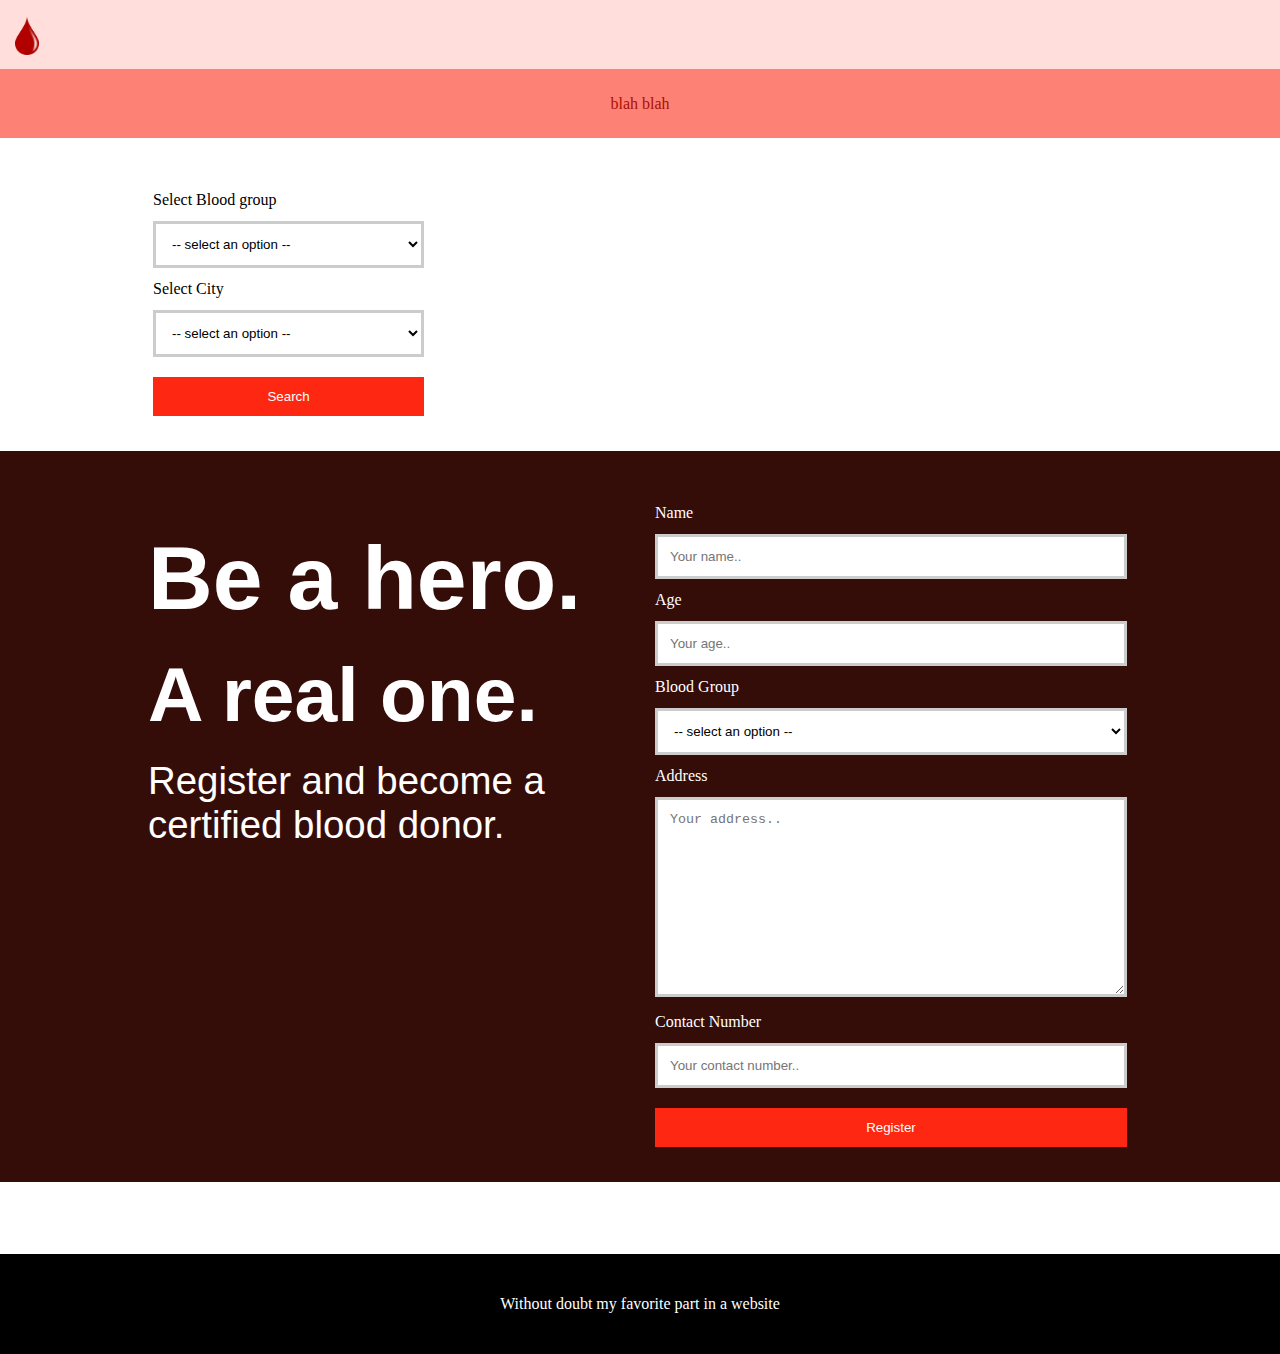
==== index.html @ 98130be1 "results now displayed same page (no css yet)" ====
<!DOCTYPE html>
<html>
    <head>
        <title>Blood | India</title>
        <meta charset="UTF-8">    
        <meta name="viewport" content="width=device-width, initial-scale=1" />
        <meta name="description" content="">
        <meta name="keywords" content="blood,india,bloodgroup,donate,donateblood">

        <script>
            function framesize() {
                document.getElementById('search-results').style.height = "400px";
            }

        </script>

        <!-- Main style sheet file -->
        <link rel="stylesheet" type="text/css" href="style.css">
    </head>

    <body>
        <section id="header">
            <div class="logo">
                <img src="pics/blood.png" alt="" height="100%">
            </div>
        </section>

        <section id="slideshow">
            blah blah 
        </section>

        <section id="search">
            <div class="container">
                <div class="row">
                    <div class="col-30">
                        <form action="pimpom.html" onsubmit="framesize();" target="search-results">
                            <label for="bgroup">Select Blood group</label>
                            <select name="bgroup" id="bgroup" required>
                                <option disabled selected value> -- select an option -- </option>
                                <option value="A+">A+</option>
                                <option value="A-">A-</option>
                                <option value="B+">B+</option>
                                <option value="B-">B-</option>
                                <option value="O+">O+</option>
                                <option value="O-">O-</option>
                                <option value="AB+">AB+</option>
                                <option value="AB-">AB-</option>
                            </select>
                
                            <label for="city">Select City</label>
                            <select name="city" id="city" required>
                                <option disabled selected value> -- select an option -- </option>
                                <option value="hyderabad">Hyderabad</option>
                            </select>

                            <input type="submit" value="Search">

                        </form>
                    </div>

                    <div class="col-70">
                        <iframe id="search-results" name="search-results" src="" frameborder="0" width="100%" height="0"> 
                        </iframe>
                    </div>
                </div>
            </div>
        </section>

        <section id="register">
            <div class="container">
                <div class="row">

                    <div class="col-50" style="color: white; padding: 50px 10px;">
                        <h1>Be a hero.</h1>
                        <h3>A real one.</h3>
                        <h5>Register and become a <br>certified blood donor.</h5>

                    </div>

                    <div class="col-50">
                        <form action="reg.php" style="color: white;">
                            <label for="dname">Name</label>
                            <input type="text" id="dname" name="firstname" placeholder="Your name.." required>

                            <label for="age">Age</label>
                            <input type="text" id="age" name="age" placeholder="Your age.." required>

                            <label for="bl_group">Blood Group</label>
                            <select name="bl_group" id="bl_group" required>
                                <option disabled selected value> -- select an option -- </option>
                                <option value="A+">A+</option>
                                <option value="A-">A-</option>
                                <option value="B+">B+</option>
                                <option value="B-">B-</option>
                                <option value="O+">O+</option>
                                <option value="O-">O-</option>
                                <option value="AB+">AB+</option>
                                <option value="AB-">AB-</option>
                            </select>

                            <label for="addr">Address</label>
                            <textarea name="address" id="addr" placeholder="Your address.." style="height: 200px;" required></textarea>

                            <label for="phno">Contact Number</label>
                            <input type="text" id="phno" name="cnct_num" placeholder="Your contact number.." required>

                            <input type="submit" value="Register">

                        </form>

                    </div>

                </div>
            </div>

        </section>

        <br><br><br><br>


        <section id="footer">
            Without doubt my favorite part in a website 
        </section>

    </body>
</html>
---- style.css ----
* {
    margin: 0;
    padding : 0;
    box-sizing: border-box;
}

h1, h2, h3, h4, h5, h6 {
    margin: 0 0 20px 0;
}

form {
    padding : 10px;
}

#header {
    background-color: #ffdedb;
    height : 69px;
    width : 100%;
    margin : 0;
    vertical-align: middle;
    line-height: 69px;
}

#header .logo {
    height: 69px;
    width : 69px;
    padding : 15px;
}

#slideshow {
    background-color: #fe8176;
    color : #a70f01;
    height : 69px;
    width : 100%;
    text-align: center;
    vertical-align: middle;
    line-height: 69px;
}

#footer {
    background-color: black;
    color: white;
    height: 100px;
    width: 100%;
    text-align: center;
    vertical-align: middle;
    line-height: 100px;
}

#search {
    background-color: white;
    /* height: 70vh; */
    width: 100%;

    padding: 10px 10%;
}

#register {
    background-color: #340d09;
    /* height: 70vh; */
    width: 100%;

    padding: 10px 10%;
}

#register h1 {
    font-size: 7vw;
    font-family: Arial, Helvetica, sans-serif;
}

#register h3 {
    font-size: 6vw;
    font-family: Arial, Helvetica, sans-serif;
}

#register h5 {
    font-size: 3vw;
    font-weight: 100;
    font-family: Arial, Helvetica, sans-serif;
}

@media screen and (max-width: 600px) {
    #register h1 {
        font-size: 14vw;
    }

    #register h3 {
        font-size: 12vw;
    }

    #register h5 { 
        font-size: 6vw;
    }
  }


/* containers and columns */

.container {
    padding: 10px;
}

.row:after {
    content: "";
    display: table;
    clear: both;
}

.col-30 {
    float: left;
    width: 30%;
    margin-top: 6px;
    padding: 5px;
}

.col-50 {
    float: left;
    width: 50%;
    margin-top: 6px;
    padding : 5px;
}

.col-70 {
    float: left;
    width: 70%;
    margin-top: 6px;
    padding : 5px;
}

@media screen and (max-width: 600px) {
    .col-30, .col-50, .col-70, input[type=submit] {
      width: 100%;
      margin-top: 0;
    }
  }

/* form tags */

input[type=text], select, textarea {
    width : 100%;
    padding : 12px;
    background-color: white;
    outline: none;  /* to remove that default border */
    border: 3px solid #ccc;
    resize: vertical;
    -webkit-transition: 0.5s;
    transition: 0.5s;
}

input[type=text]:focus {
    border: 3px solid #fe7186;
}

textarea:focus {
    border: 3px solid #fe7186;
}

select:focus {
    border: 3px solid #fe7186;
}

label {
    padding: 12px 12px 12px 0;
    display: inline-block;
}
  
input[type=submit] {
    background-color: #fe2712;
    color: white;
    width : 100%;
    padding: 12px 20px;
    border: none;
    margin-top: 20px;
    cursor: pointer;
}

input[type=submit]:hover {
    background-color: #a70f01;
}
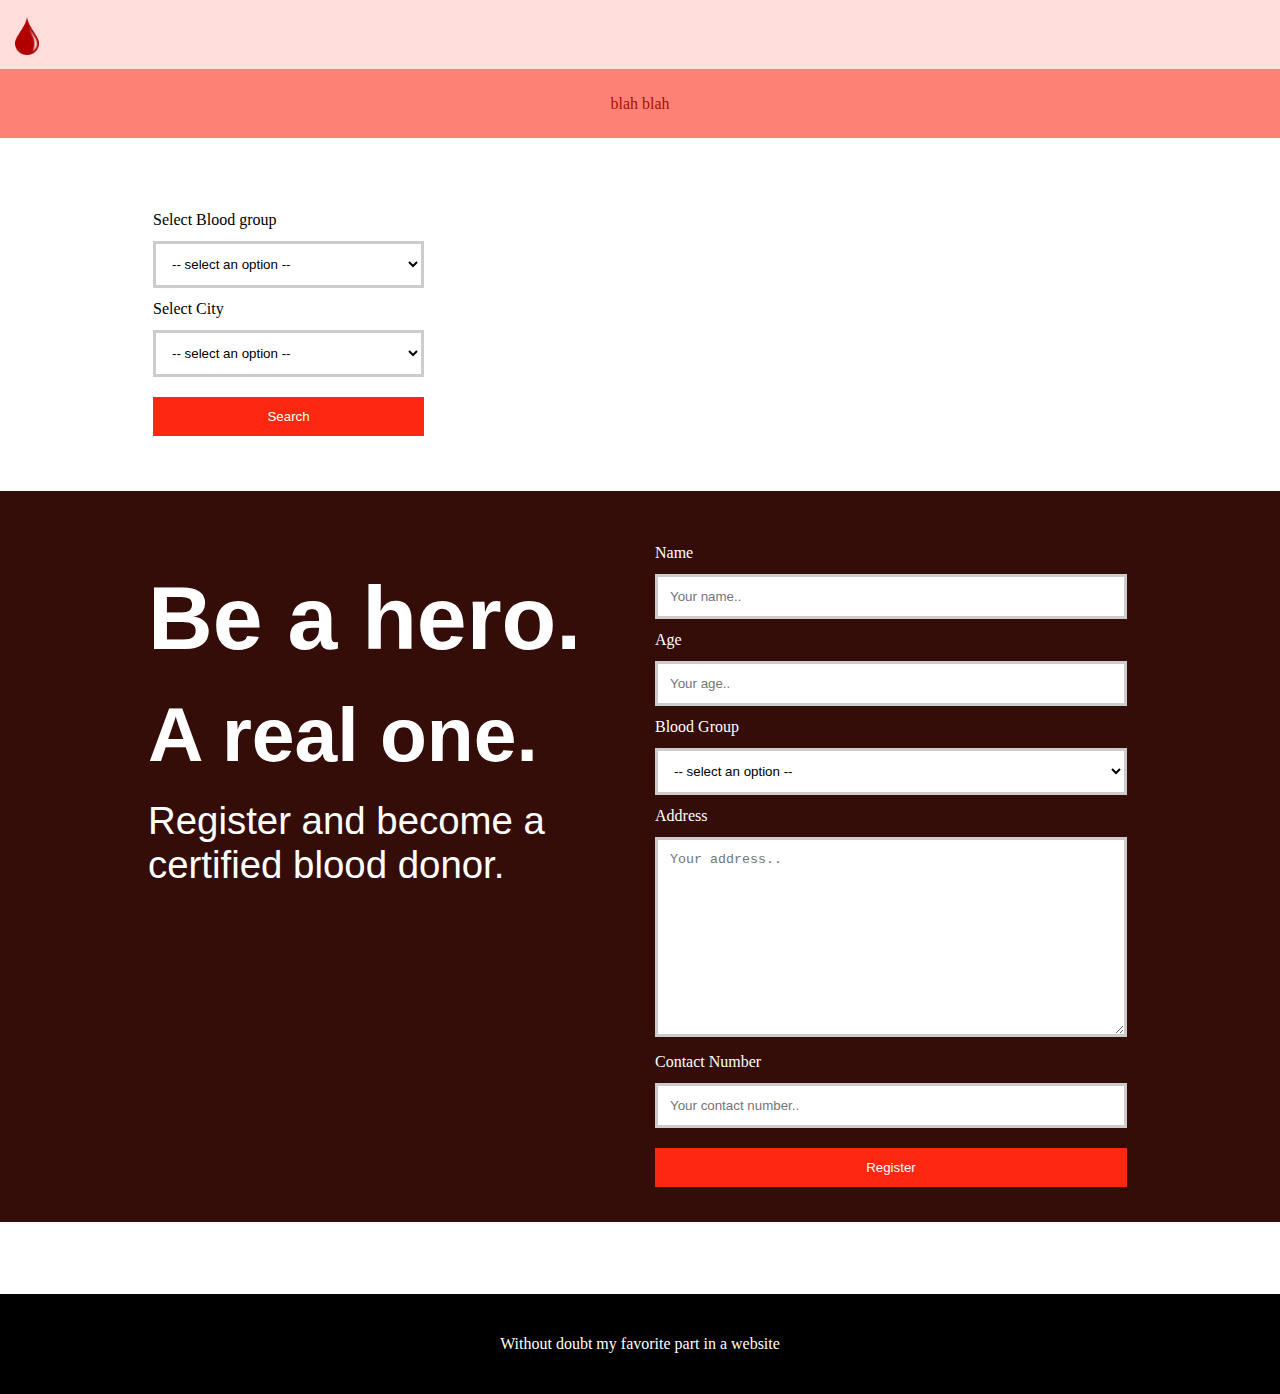
==== commit f24c294a: "table styled <3" ====
--- a/index.html
+++ b/index.html
@@ -7,12 +7,8 @@
         <meta name="description" content="">
         <meta name="keywords" content="blood,india,bloodgroup,donate,donateblood">
 
-        <script>
-            function framesize() {
-                document.getElementById('search-results').style.height = "400px";
-            }
-
-        </script>
+        <!-- Main script file -->
+        <script src="script.js"></script>
 
         <!-- Main style sheet file -->
         <link rel="stylesheet" type="text/css" href="style.css">
@@ -31,7 +27,7 @@
 
         <section id="search">
             <div class="container">
-                <div class="row">
+                <div class="row" style="padding-top: 20px; padding-bottom: 20px; ">
                     <div class="col-30">
                         <form action="pimpom.html" onsubmit="framesize();" target="search-results">
                             <label for="bgroup">Select Blood group</label>
--- a/style.css
+++ b/style.css
@@ -10,6 +10,45 @@
 
 form {
     padding : 10px;
+}
+
+table, tr, th, td {
+    border-collapse: collapse;
+    border-bottom: 1px solid #ddd;
+}
+
+table {
+    width: 90%;
+    margin-left: 5%;
+    margin-right: 5%;
+}
+
+@media screen and (max-width: 600px) {
+    table {
+        width: 100%;
+        margin: 0;
+    }
+}
+
+tr, th, td {
+    text-align: center;
+    padding: 10px;
+}
+
+tr:nth-child(odd) {
+    background-color: #f2f2f2;
+}
+
+tr:hover {
+    background-color: #f5f5f5;
+}
+
+th {
+    /* background-color: #800000; */
+    background-color: rgb(115, 190, 255);
+    /* color: #333; */
+    color: white;
+    padding: 15px;
 }
 
 #header {
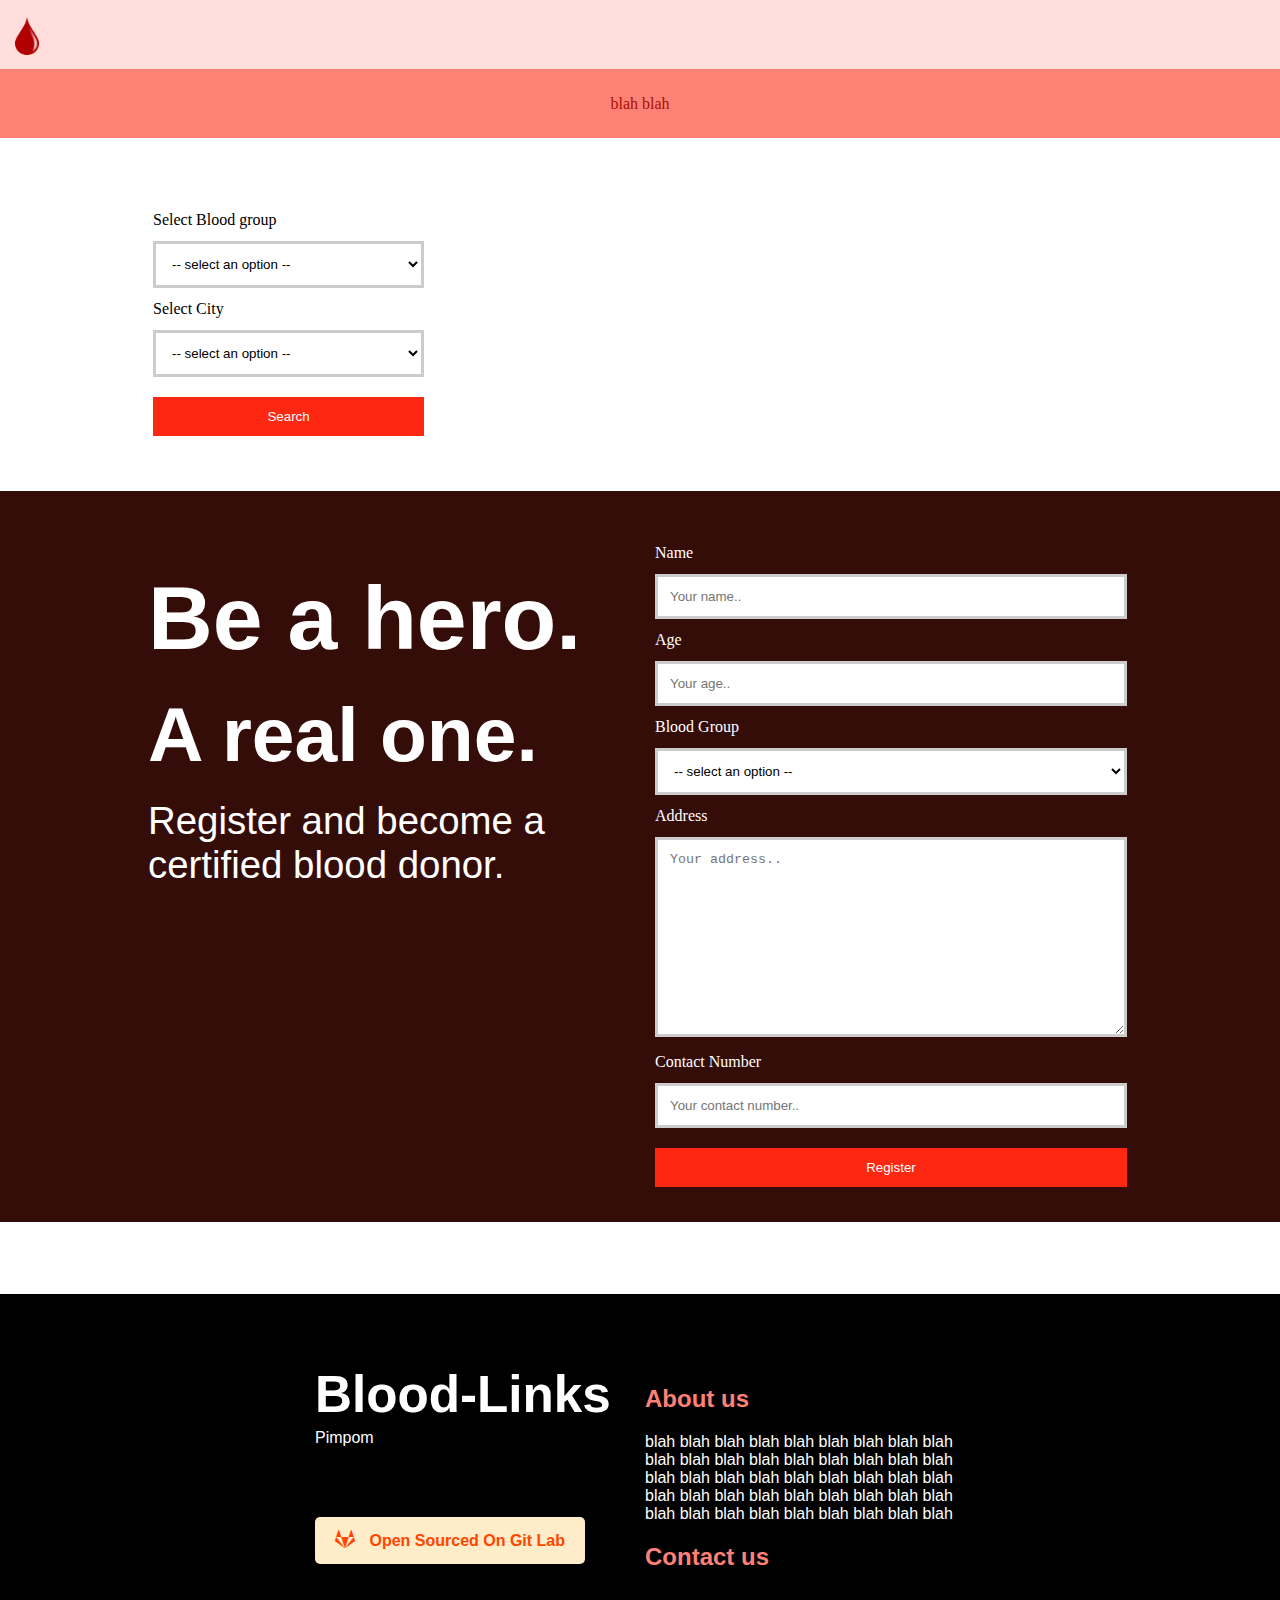
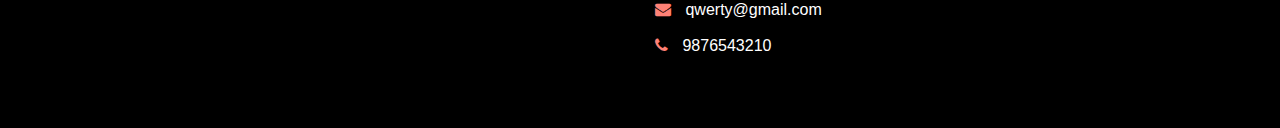
==== commit 7da0cbe9: "footer" ====
--- a/index.html
+++ b/index.html
@@ -9,6 +9,9 @@
 
         <!-- Main script file -->
         <script src="script.js"></script>
+
+        <!-- Icons -->
+        <link rel="stylesheet" href="https://cdnjs.cloudflare.com/ajax/libs/font-awesome/4.7.0/css/font-awesome.min.css">
 
         <!-- Main style sheet file -->
         <link rel="stylesheet" type="text/css" href="style.css">
@@ -115,8 +118,39 @@
 
 
         <section id="footer">
-            Without doubt my favorite part in a website 
+            <div class="container">
+                <div class="row">
+                    <div class="col-50" >
+                        <h1>Blood-Links</h1>
+                        <p>
+                            Pimpom
+                        </p>
+                        <br><br><br><br>
+                        <p>
+                            <a href=""><i id="gitlab" class="fa fa-gitlab"></i> Open sourced on git lab</a>
+                        </p>
+                    </div>
+                    
+                    <div class="col-50" >
+                        <h2>About us</h2>
+                        <p>
+                            blah blah blah blah blah blah blah blah blah blah blah blah blah blah blah 
+                            blah blah blah blah blah blah blah blah blah blah blah blah blah blah blah 
+                            blah blah blah blah blah blah blah blah blah blah blah blah blah blah blah 
+                        </p>
+
+                        <h2>Contact us</h2>
+                        <p>
+                            <i class="fa fa-envelope"></i> qwerty@gmail.com
+                        </p>
+                        <p>
+                            <i class="fa fa-phone"></i> 9876543210
+                        </p>
+                    </div>
+                </div>
+            </div>
         </section>
+
 
     </body>
 </html>--- a/style.css
+++ b/style.css
@@ -18,6 +18,7 @@
 }
 
 table {
+    margin-bottom: 40px;
     width: 90%;
     margin-left: 5%;
     margin-right: 5%;
@@ -76,15 +77,74 @@
     line-height: 69px;
 }
 
+/* Footer */
+
 #footer {
     background-color: black;
     color: white;
-    height: 100px;
+    /* height: 100px; */
+    padding: 50px 300px;
     width: 100%;
-    text-align: center;
-    vertical-align: middle;
-    line-height: 100px;
-}
+}
+
+#footer h2 {
+    margin: 20px 0px;
+    font-family: Arial, Helvetica, sans-serif;
+    color: #fe8176;
+}
+
+#footer h1 {
+    margin-bottom: 5px;
+    font-family: Arial, Helvetica, sans-serif;
+    color: white;
+    font-size: 4vw;
+}
+
+#footer i {
+    color: #fe8176;
+    padding: 10px 10px;
+}
+
+#footer i#gitlab {
+    color: orangered;
+    font-size: 20px;
+}
+
+#footer p {
+    font-family: Impact, Haettenschweiler, 'Arial Narrow Bold', sans-serif;
+}
+
+#footer a {
+    padding: 15px 20px 15px 10px;
+    text-decoration: none;
+    cursor: pointer;
+    border-radius: 5px;
+    background-color: #ffecc8;
+    color: orangered;
+    font-weight: 800;
+    text-transform: capitalize;
+    font-family: Impact, Haettenschweiler, 'Arial Narrow Bold', sans-serif;
+}
+
+@media screen and (max-width: 1000px) {
+    #footer {
+        padding: 50px;
+    }
+    #footer h1 {
+        font-size: 5vw;
+    }
+  }
+
+
+@media screen and (max-width: 600px) {
+    #footer {
+        padding: 50px;
+    }
+
+    #footer h1 {
+        font-size: 11vw;
+    }
+  }
 
 #search {
     background-color: white;
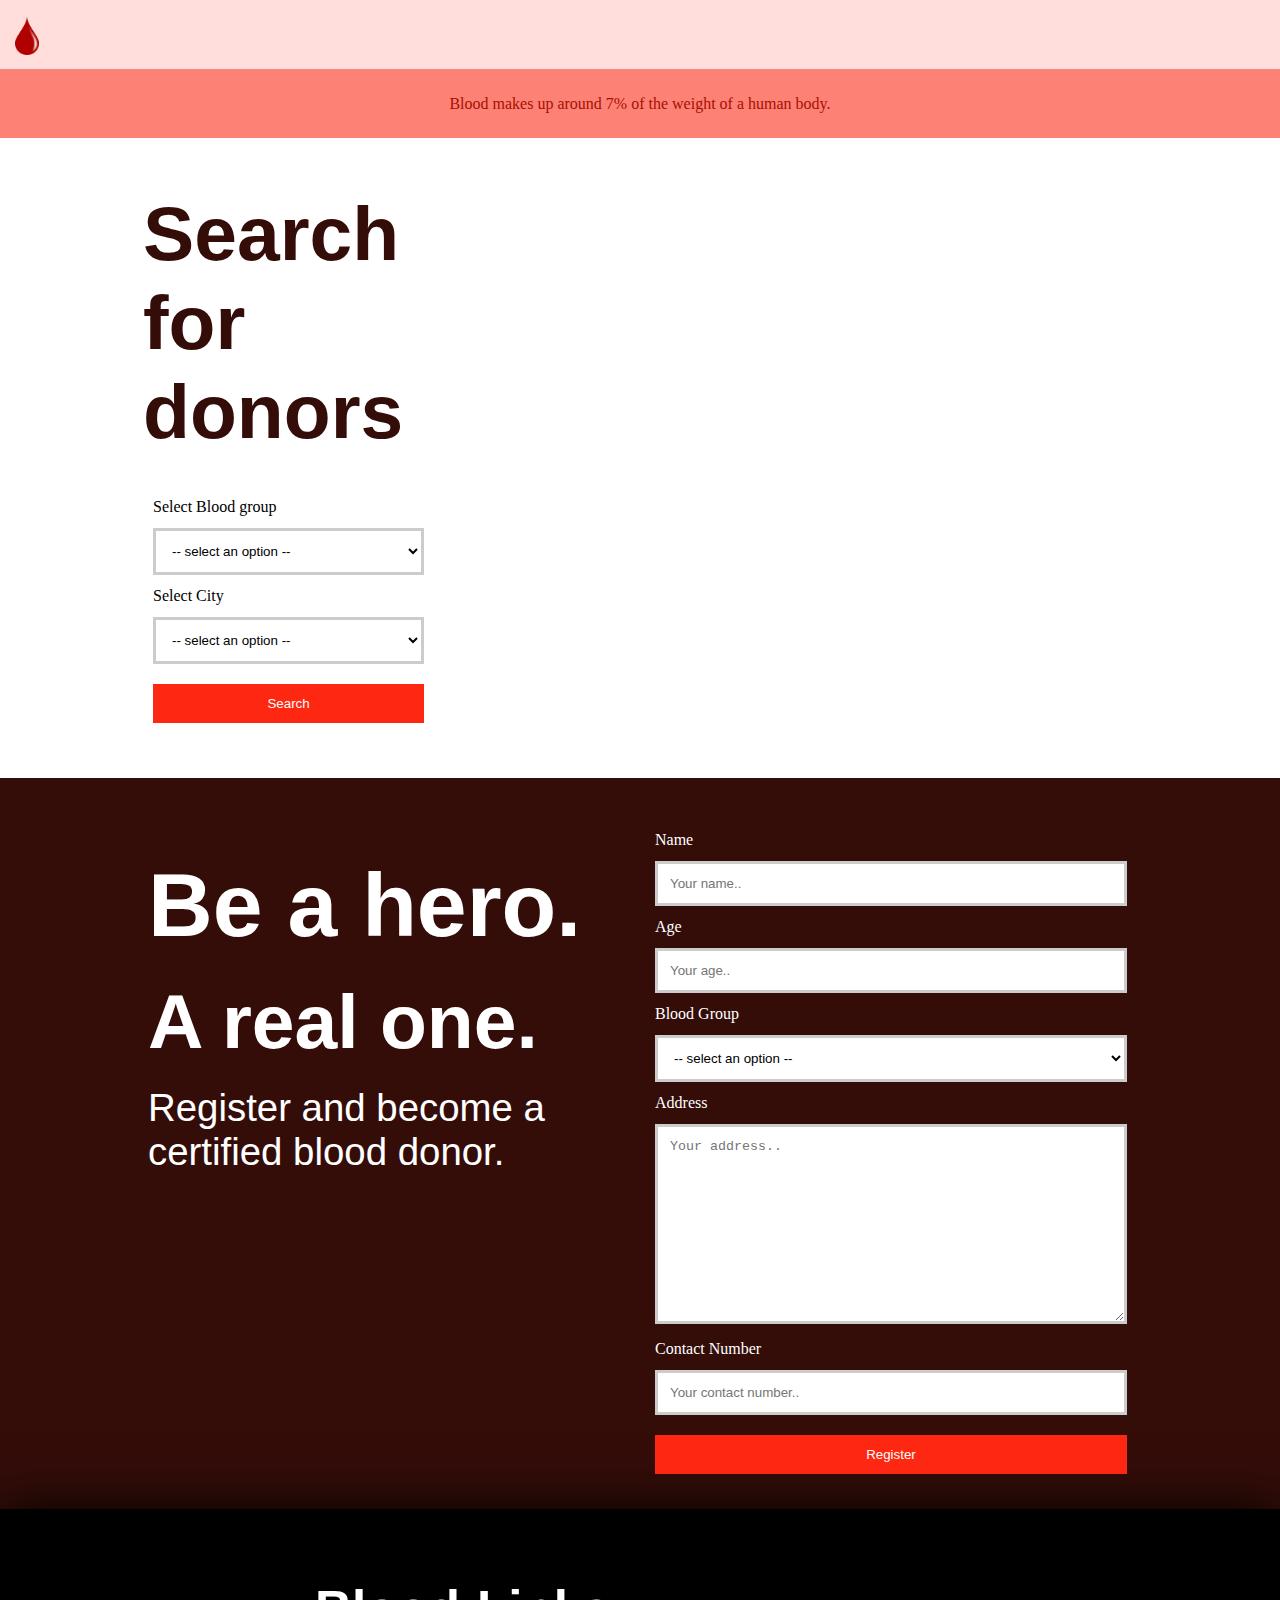
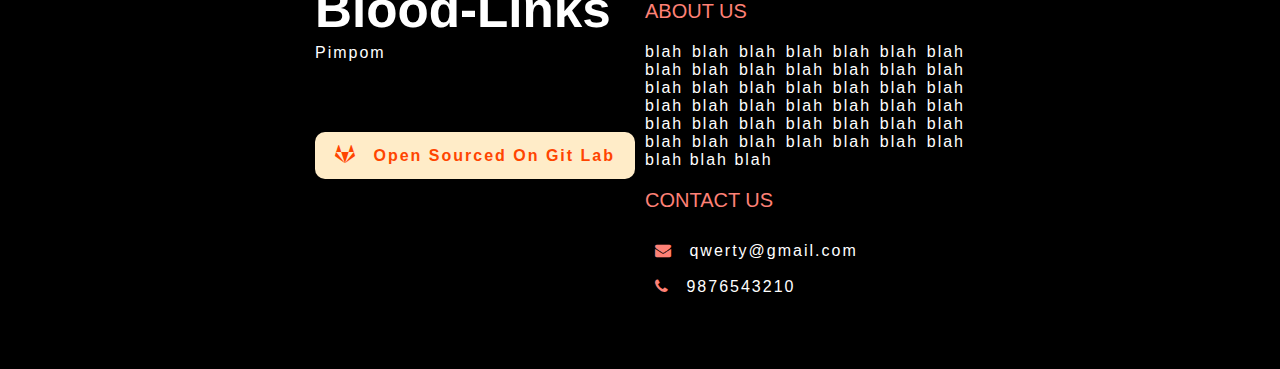
==== commit 2585b21f: "footer and header minor changes" ====
--- a/index.html
+++ b/index.html
@@ -1,7 +1,7 @@
 <!DOCTYPE html>
 <html>
     <head>
-        <title>Blood | India</title>
+        <title>Blood-Links | India</title>
         <meta charset="UTF-8">    
         <meta name="viewport" content="width=device-width, initial-scale=1" />
         <meta name="description" content="">
@@ -12,6 +12,9 @@
 
         <!-- Icons -->
         <link rel="stylesheet" href="https://cdnjs.cloudflare.com/ajax/libs/font-awesome/4.7.0/css/font-awesome.min.css">
+
+        <!-- logo -->
+        <link rel="icon" href="pics/blood.png" type="image/x-icon">
 
         <!-- Main style sheet file -->
         <link rel="stylesheet" type="text/css" href="style.css">
@@ -25,13 +28,14 @@
         </section>
 
         <section id="slideshow">
-            blah blah 
+            Blood makes up around 7% of the weight of a human body.
         </section>
 
         <section id="search">
             <div class="container">
                 <div class="row" style="padding-top: 20px; padding-bottom: 20px; ">
                     <div class="col-30">
+                        <h1>Search <br>for <br>donors </h1>
                         <form action="pimpom.html" onsubmit="framesize();" target="search-results">
                             <label for="bgroup">Select Blood group</label>
                             <select name="bgroup" id="bgroup" required>
@@ -114,7 +118,7 @@
 
         </section>
 
-        <br><br><br><br>
+        <!-- <br><br><br><br> -->
 
 
         <section id="footer">
@@ -127,7 +131,7 @@
                         </p>
                         <br><br><br><br>
                         <p>
-                            <a href=""><i id="gitlab" class="fa fa-gitlab"></i> Open sourced on git lab</a>
+                            <a href="https://gitlab.com/sameer.kousik/blood-for-peoples-health.git"><i id="gitlab" class="fa fa-gitlab"></i> Open sourced on git lab</a>
                         </p>
                     </div>
                     
--- a/style.css
+++ b/style.css
@@ -81,14 +81,20 @@
 
 #footer {
     background-color: black;
+    /* background-color: #333; */
     color: white;
     /* height: 100px; */
     padding: 50px 300px;
     width: 100%;
+    box-shadow: 0px 0px 50px black;
 }
 
 #footer h2 {
     margin: 20px 0px;
+    font-size: 20px;
+    text-transform: uppercase;
+    font-variant: small-caps ;
+    font-weight: 100;
     font-family: Arial, Helvetica, sans-serif;
     color: #fe8176;
 }
@@ -112,18 +118,25 @@
 
 #footer p {
     font-family: Impact, Haettenschweiler, 'Arial Narrow Bold', sans-serif;
+    letter-spacing: 2px;
+    text-align: justify;
 }
 
 #footer a {
     padding: 15px 20px 15px 10px;
     text-decoration: none;
     cursor: pointer;
-    border-radius: 5px;
+    border-radius: 10px;
     background-color: #ffecc8;
     color: orangered;
     font-weight: 800;
     text-transform: capitalize;
     font-family: Impact, Haettenschweiler, 'Arial Narrow Bold', sans-serif;
+    transition-duration: 800ms;
+}
+
+#footer a:hover {
+    background-color: #fdbc71;
 }
 
 @media screen and (max-width: 1000px) {
@@ -153,6 +166,19 @@
 
     padding: 10px 10%;
 }
+
+#search h1 {
+    color: #340d09;
+    font-size: 6vw;
+    font-family: Arial, Helvetica, sans-serif;
+}
+
+@media screen and (max-width: 600px) {
+    #search h1 {
+        font-size: 14vw;
+    }
+  }
+
 
 #register {
     background-color: #340d09;
@@ -271,6 +297,7 @@
     border: none;
     margin-top: 20px;
     cursor: pointer;
+    transition-duration: 800ms;
 }
 
 input[type=submit]:hover {
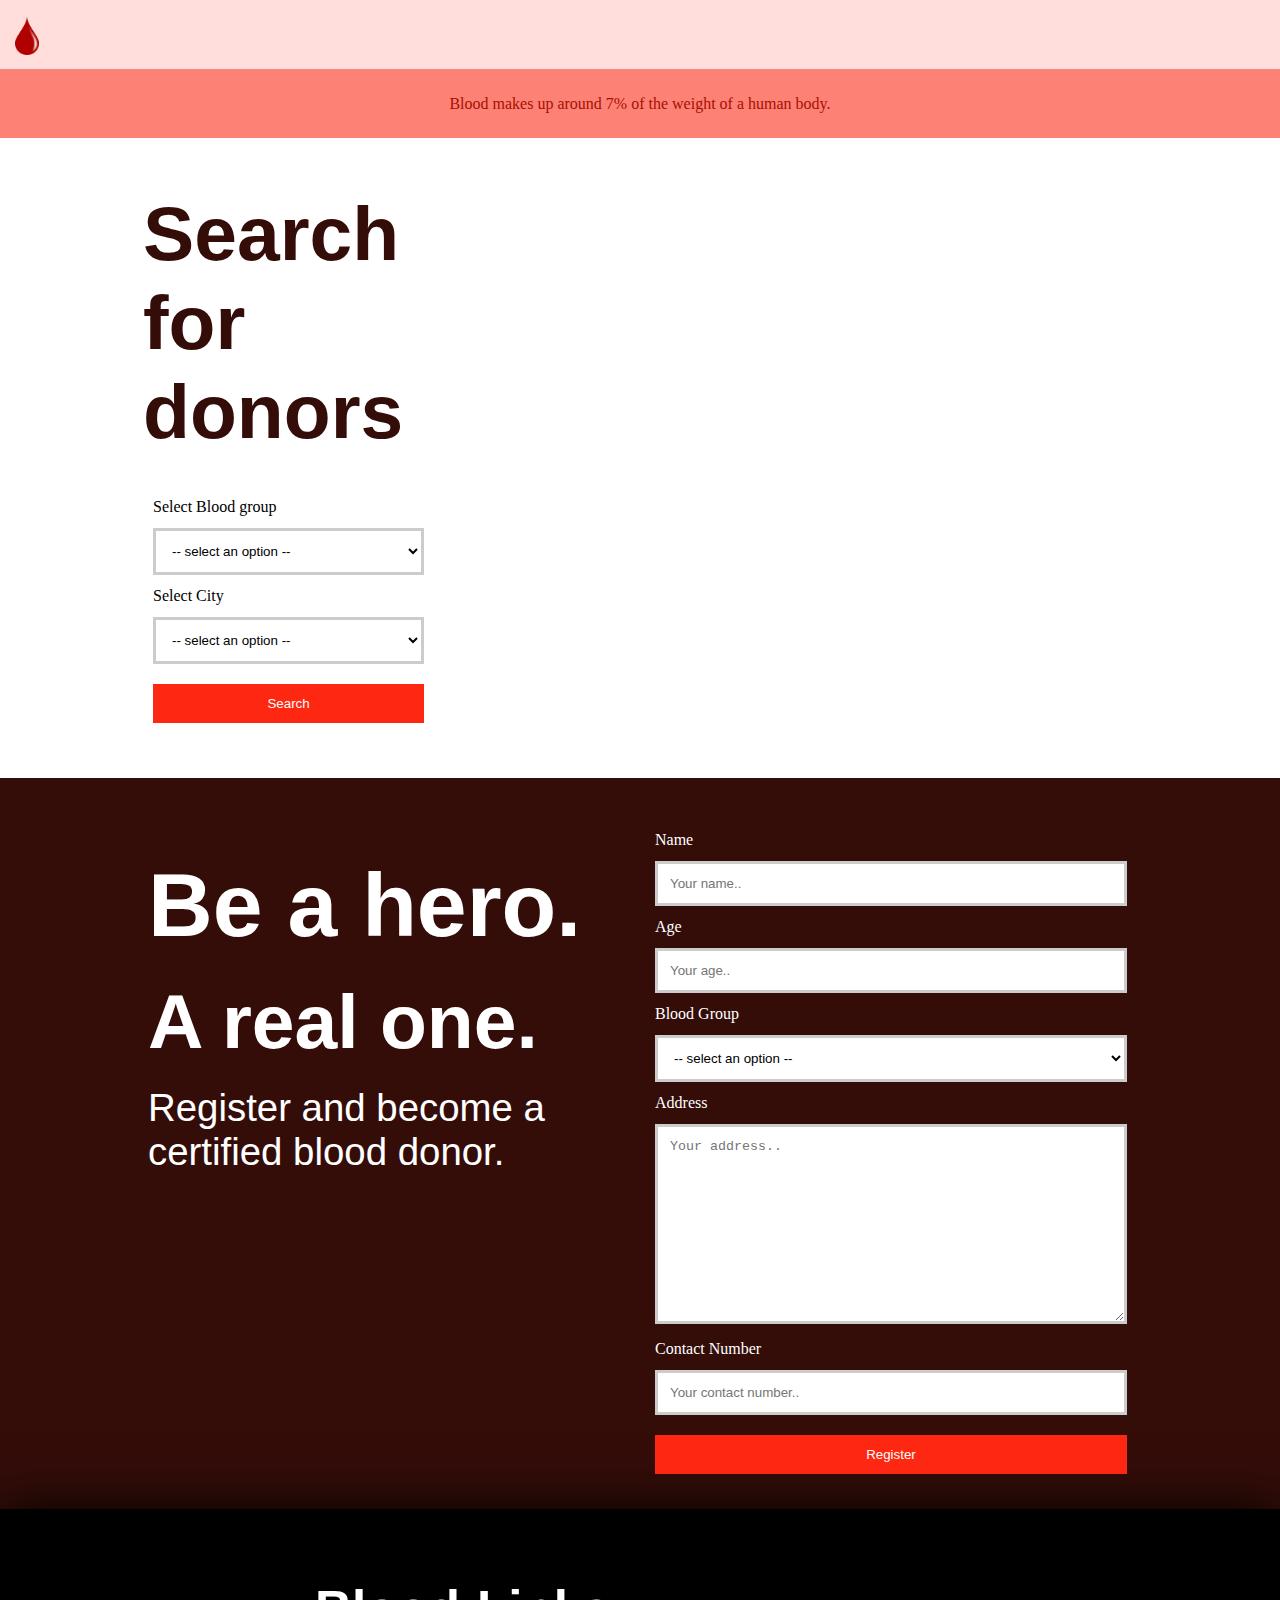
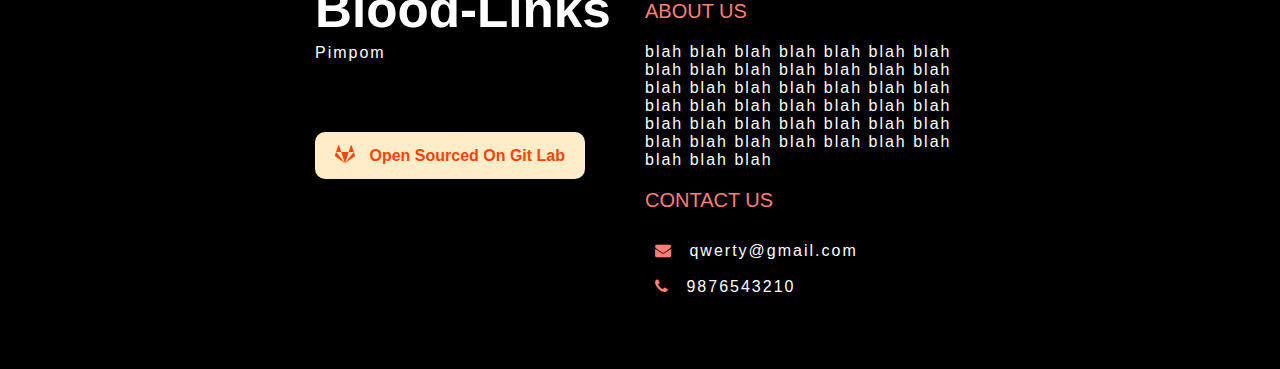
==== commit ac60021a: "solved minor errors" ====
--- a/index.html
+++ b/index.html
@@ -36,7 +36,7 @@
                 <div class="row" style="padding-top: 20px; padding-bottom: 20px; ">
                     <div class="col-30">
                         <h1>Search <br>for <br>donors </h1>
-                        <form action="pimpom.html" onsubmit="framesize();" target="search-results">
+                        <form action="search.php" onsubmit="framesize();" target="search-results" method="post">
                             <label for="bgroup">Select Blood group</label>
                             <select name="bgroup" id="bgroup" required>
                                 <option disabled selected value> -- select an option -- </option>
@@ -81,7 +81,7 @@
                     </div>
 
                     <div class="col-50">
-                        <form action="reg.php" style="color: white;">
+                        <form action="reg.php" style="color: white;" method="post">
                             <label for="dname">Name</label>
                             <input type="text" id="dname" name="firstname" placeholder="Your name.." required>
 
@@ -130,9 +130,8 @@
                             Pimpom
                         </p>
                         <br><br><br><br>
-                        <p>
-                            <a href="https://gitlab.com/sameer.kousik/blood-for-peoples-health.git"><i id="gitlab" class="fa fa-gitlab"></i> Open sourced on git lab</a>
-                        </p>
+                        
+                        <a href="https://gitlab.com/sameer.kousik/blood-for-peoples-health.git"><i id="gitlab" class="fa fa-gitlab"></i> Open sourced on git lab</a>
                     </div>
                     
                     <div class="col-50" >
--- a/style.css
+++ b/style.css
@@ -119,7 +119,6 @@
 #footer p {
     font-family: Impact, Haettenschweiler, 'Arial Narrow Bold', sans-serif;
     letter-spacing: 2px;
-    text-align: justify;
 }
 
 #footer a {
@@ -157,7 +156,8 @@
     #footer h1 {
         font-size: 11vw;
     }
-  }
+
+}
 
 #search {
     background-color: white;
